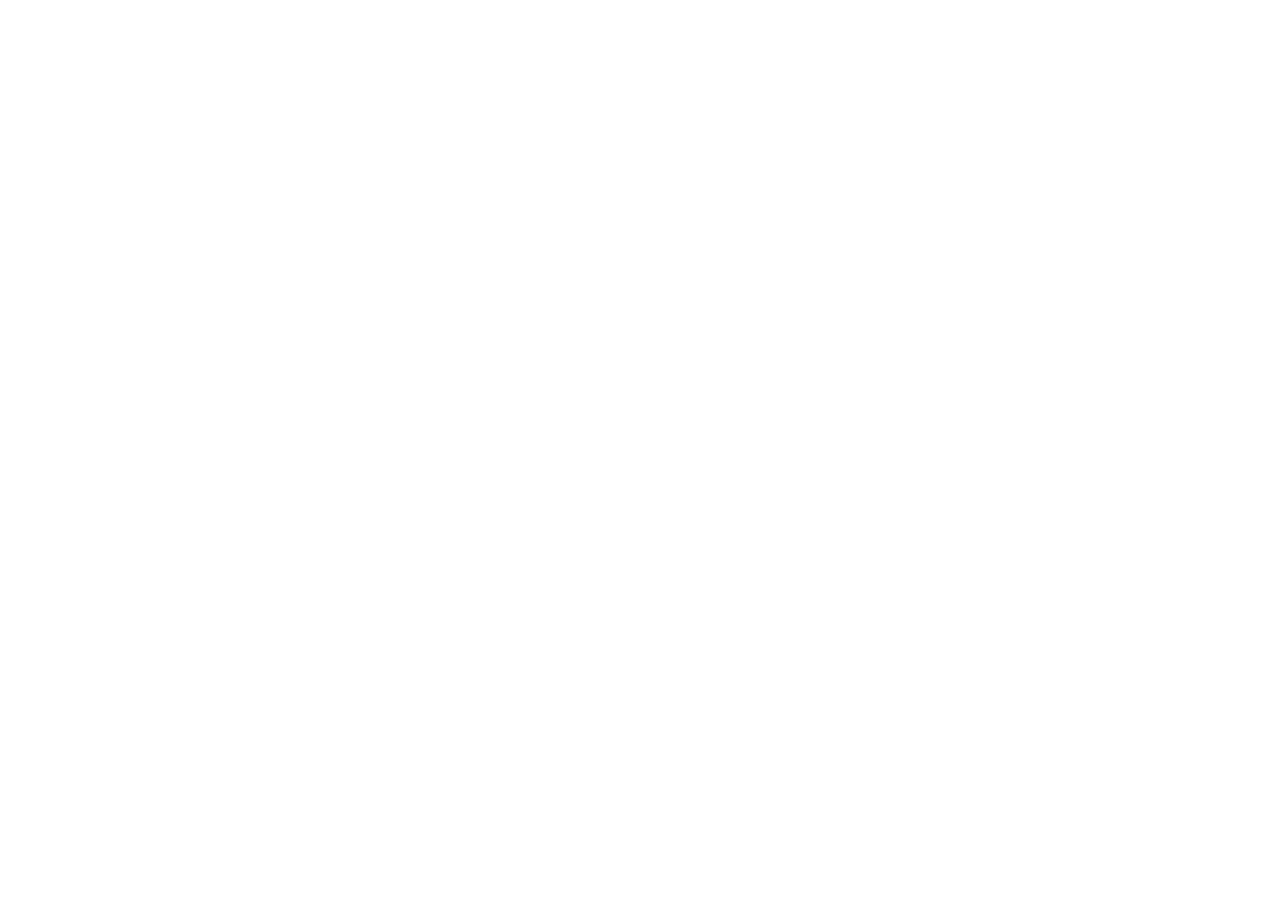
==== kontakt.html @ 18653d3c "Update kontakt.html" ====
<!DOCTYPE html>
<html lang="sv">

<head>
    <meta charset="UTF-8">
    <meta name="viewport" content="width=device-width, initial-scale=1.0">
    <title>Kontakt | Azka Ashraf</title>
    <link rel="stylesheet" href="style.css">
</head>
<body>
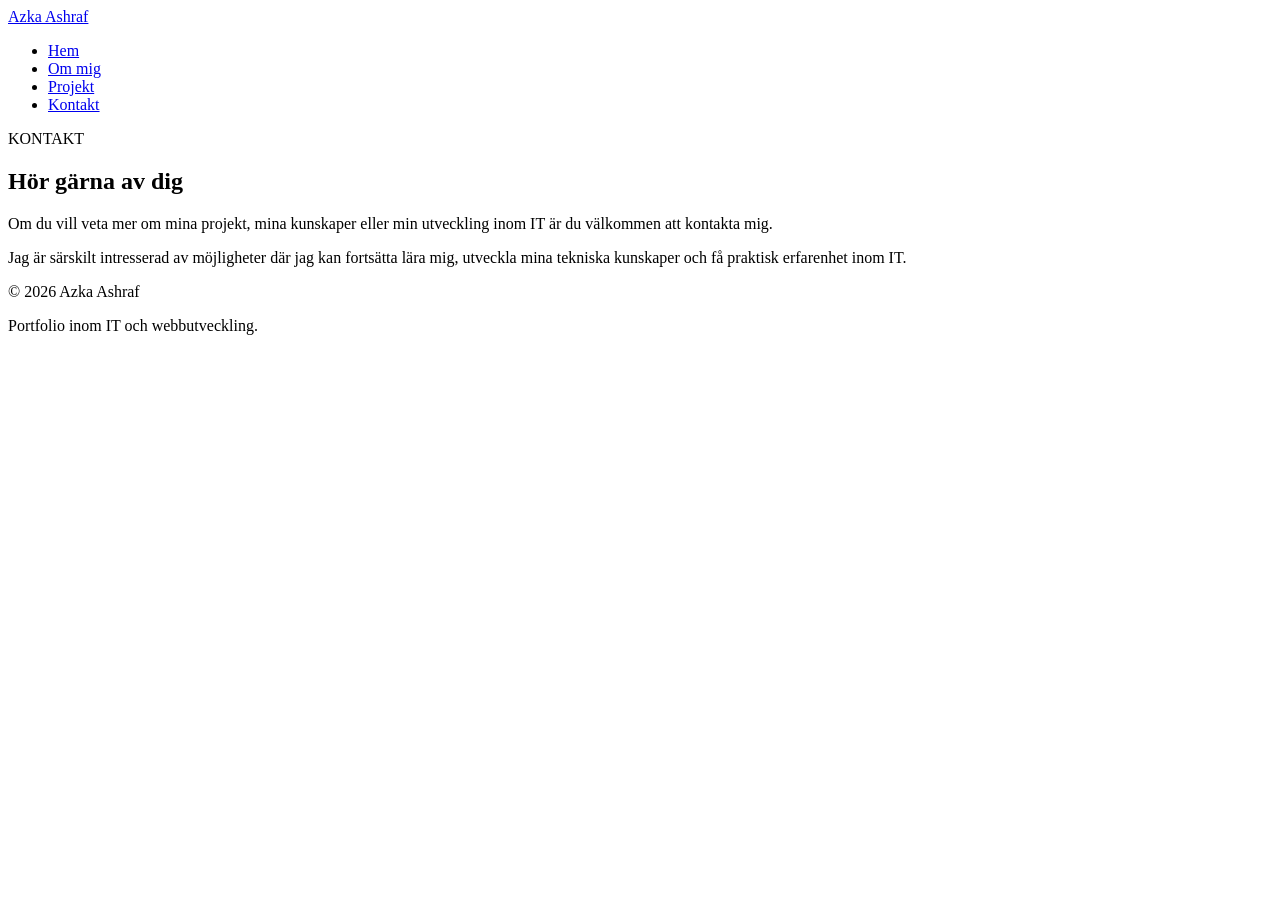
==== commit b190d93d: "Update kontakt.html" ====
--- a/kontakt.html
+++ b/kontakt.html
@@ -8,3 +8,41 @@
     <link rel="stylesheet" href="style.css">
 </head>
 <body>
+    <header>
+        <nav>
+            <a class="logo" href="index.html">Azka Ashraf</a>
+            
+            <ul>
+                <li><a href="index.html">Hem</a></li>
+                <li><a href="om-mig.html">Om mig</a></li>
+                <li><a href="projekt.html">Projekt</a></li>
+                <li><a href="kontakt.html" aria-current="page">Kontakt</a></li>
+            </ul>
+        </nav>
+    </header>
+    <main>
+
+    <section>
+        <p class="intro">KONTAKT</p>
+
+        <h1>Hör gärna av dig</h1>
+
+        <p>
+            Om du vill veta mer om mina projekt, mina kunskaper eller
+            min utveckling inom IT är du välkommen att kontakta mig.
+        </p>
+
+        <p>
+            Jag är särskilt intresserad av möjligheter där jag kan
+            fortsätta lära mig, utveckla mina tekniska kunskaper och
+            få praktisk erfarenhet inom IT.
+        </p>
+    </section>
+
+<footer>
+    <p>&copy; 2026 Azka Ashraf</p>
+    <p>Portfolio inom IT och webbutveckling.</p>
+</footer>
+
+</body>
+</html>
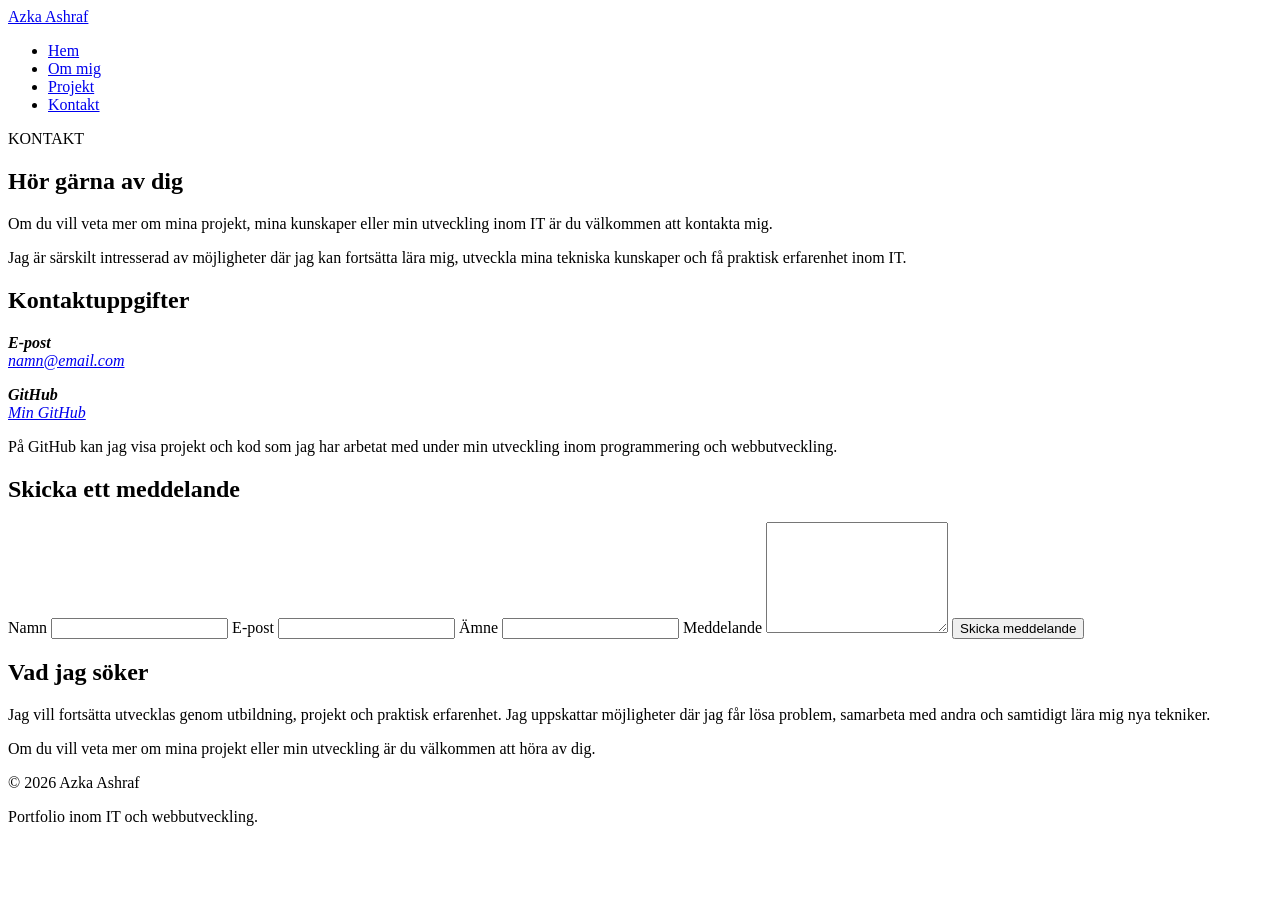
==== commit f6eda914: "Update kontakt.html" ====
--- a/kontakt.html
+++ b/kontakt.html
@@ -1,3 +1,4 @@
+
 <!DOCTYPE html>
 <html lang="sv">
 
@@ -7,20 +8,23 @@
     <title>Kontakt | Azka Ashraf</title>
     <link rel="stylesheet" href="style.css">
 </head>
+
 <body>
-    <header>
-        <nav>
-            <a class="logo" href="index.html">Azka Ashraf</a>
-            
-            <ul>
-                <li><a href="index.html">Hem</a></li>
-                <li><a href="om-mig.html">Om mig</a></li>
-                <li><a href="projekt.html">Projekt</a></li>
-                <li><a href="kontakt.html" aria-current="page">Kontakt</a></li>
-            </ul>
-        </nav>
-    </header>
-    <main>
+
+<header>
+    <nav>
+        <a class="logo" href="index.html">Azka Ashraf</a>
+
+        <ul>
+            <li><a href="index.html">Hem</a></li>
+            <li><a href="om-mig.html">Om mig</a></li>
+            <li><a href="projekt.html">Projekt</a></li>
+            <li><a href="kontakt.html" aria-current="page">Kontakt</a></li>
+        </ul>
+    </nav>
+</header>
+
+<main>
 
     <section>
         <p class="intro">KONTAKT</p>
@@ -39,10 +43,88 @@
         </p>
     </section>
 
+    <section class="contact-grid">
+
+        <article>
+            <h2>Kontaktuppgifter</h2>
+
+            <address>
+
+                <p>
+                    <strong>E-post</strong><br>
+                    <a href="mailto:namn@email.com">
+                        namn@email.com
+                    </a>
+                </p>
+
+                <p>
+                    <strong>GitHub</strong><br>
+                    <a href="DIN-GITHUB-LÄNK" target="_blank">
+                        Min GitHub
+                    </a>
+                </p>
+
+            </address>
+
+            <p>
+                På GitHub kan jag visa projekt och kod som jag har
+                arbetat med under min utveckling inom programmering
+                och webbutveckling.
+            </p>
+        </article>
+
+
+        <article>
+            <h2>Skicka ett meddelande</h2>
+
+            <form>
+
+                <label for="name">Namn</label>
+                <input type="text" id="name" name="name" required>
+
+                <label for="email">E-post</label>
+                <input type="email" id="email" name="email" required>
+
+                <label for="subject">Ämne</label>
+                <input type="text" id="subject" name="subject">
+
+                <label for="message">Meddelande</label>
+                <textarea id="message"
+                          name="message"
+                          rows="7"></textarea>
+
+                <button type="submit">Skicka meddelande</button>
+
+            </form>
+        </article>
+
+    </section>
+
+
+    <section class="quote">
+
+        <h2>Vad jag söker</h2>
+
+        <p>
+            Jag vill fortsätta utvecklas genom utbildning, projekt
+            och praktisk erfarenhet. Jag uppskattar möjligheter där
+            jag får lösa problem, samarbeta med andra och samtidigt
+            lära mig nya tekniker.
+        </p>
+
+        <p>
+            Om du vill veta mer om mina projekt eller min utveckling
+            är du välkommen att höra av dig.
+        </p>
+
+    </section>
+
+</main>
+
 <footer>
     <p>&copy; 2026 Azka Ashraf</p>
     <p>Portfolio inom IT och webbutveckling.</p>
 </footer>
 
 </body>
-</html>+</html>
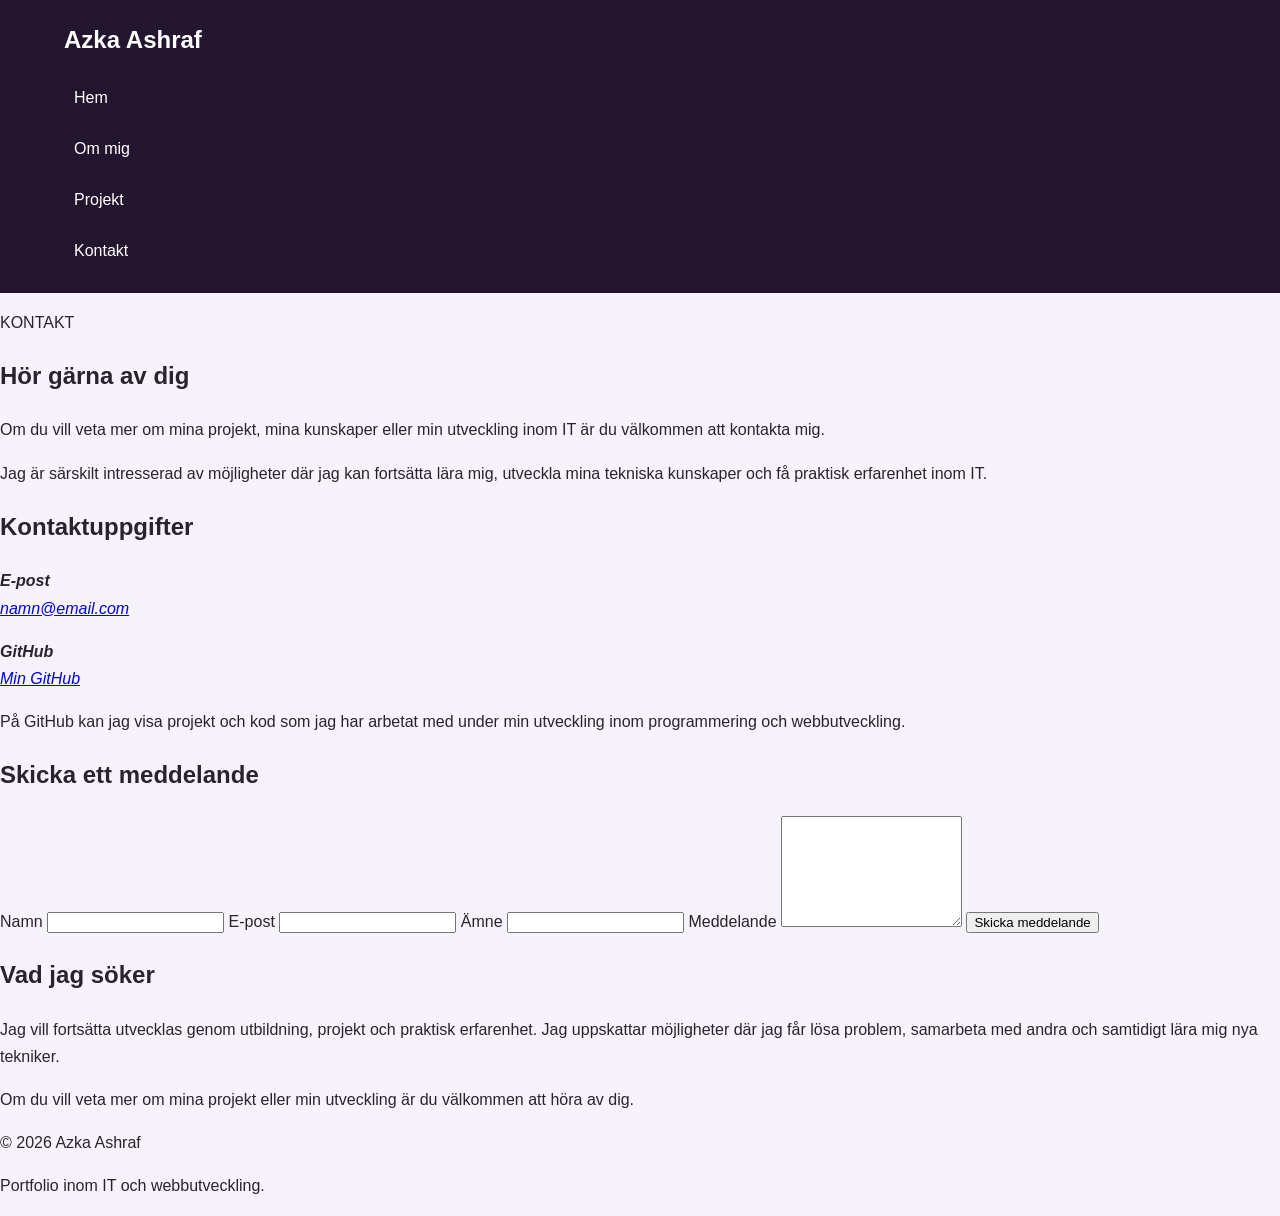
==== commit 29586a13: "Update kontakt.html" ====
--- a/kontakt.html
+++ b/kontakt.html
@@ -1,4 +1,3 @@
-
 <!DOCTYPE html>
 <html lang="sv">
 
@@ -43,7 +42,7 @@
         </p>
     </section>
 
-    <section class="contact-grid">
+    <section class="contact-grid" aria-label="Kontakt och meddelande">
 
         <article>
             <h2>Kontaktuppgifter</h2>
--- a/style.css
+++ b/style.css
@@ -0,0 +1,74 @@
+* {
+    box-sizing: border-box;
+}
+
+body {
+    margin: 0;
+    font-family: Arial, sans-serif;
+    background: #f7f3fb;
+    color: #29232f;
+    line-height: 1.7;
+}
+
+img {
+    max-width: 100%;
+    height: auto;
+    display: block;
+}
+
+/* =========================
+   HEADER
+========================= */
+
+header {
+    background: #24152f;
+    color: white;
+}
+
+nav {
+    width: 90%;
+    max-width: 1200px;
+    margin: 0 auto;
+    padding: 20px 0;
+
+    display: flex;
+    flex-direction: column;
+    gap: 15px;
+}
+
+.logo {
+    color: white;
+    text-decoration: none;
+    font-size: 24px;
+    font-weight: bold;
+}
+
+nav ul {
+    list-style: none;
+    padding: 0;
+    margin: 0;
+
+    display: flex;
+    flex-direction: column;
+    gap: 8px;
+}
+
+nav a {
+    color: white;
+    text-decoration: none;
+}
+
+nav ul a {
+    display: block;
+    padding: 8px 10px;
+    border-radius: 5px;
+}
+
+nav ul a:hover {
+    background: #7045a0;
+}
+
+nav a:focus {
+    outline: 3px solid #d8b4fe;
+    outline-offset: 3px;
+}
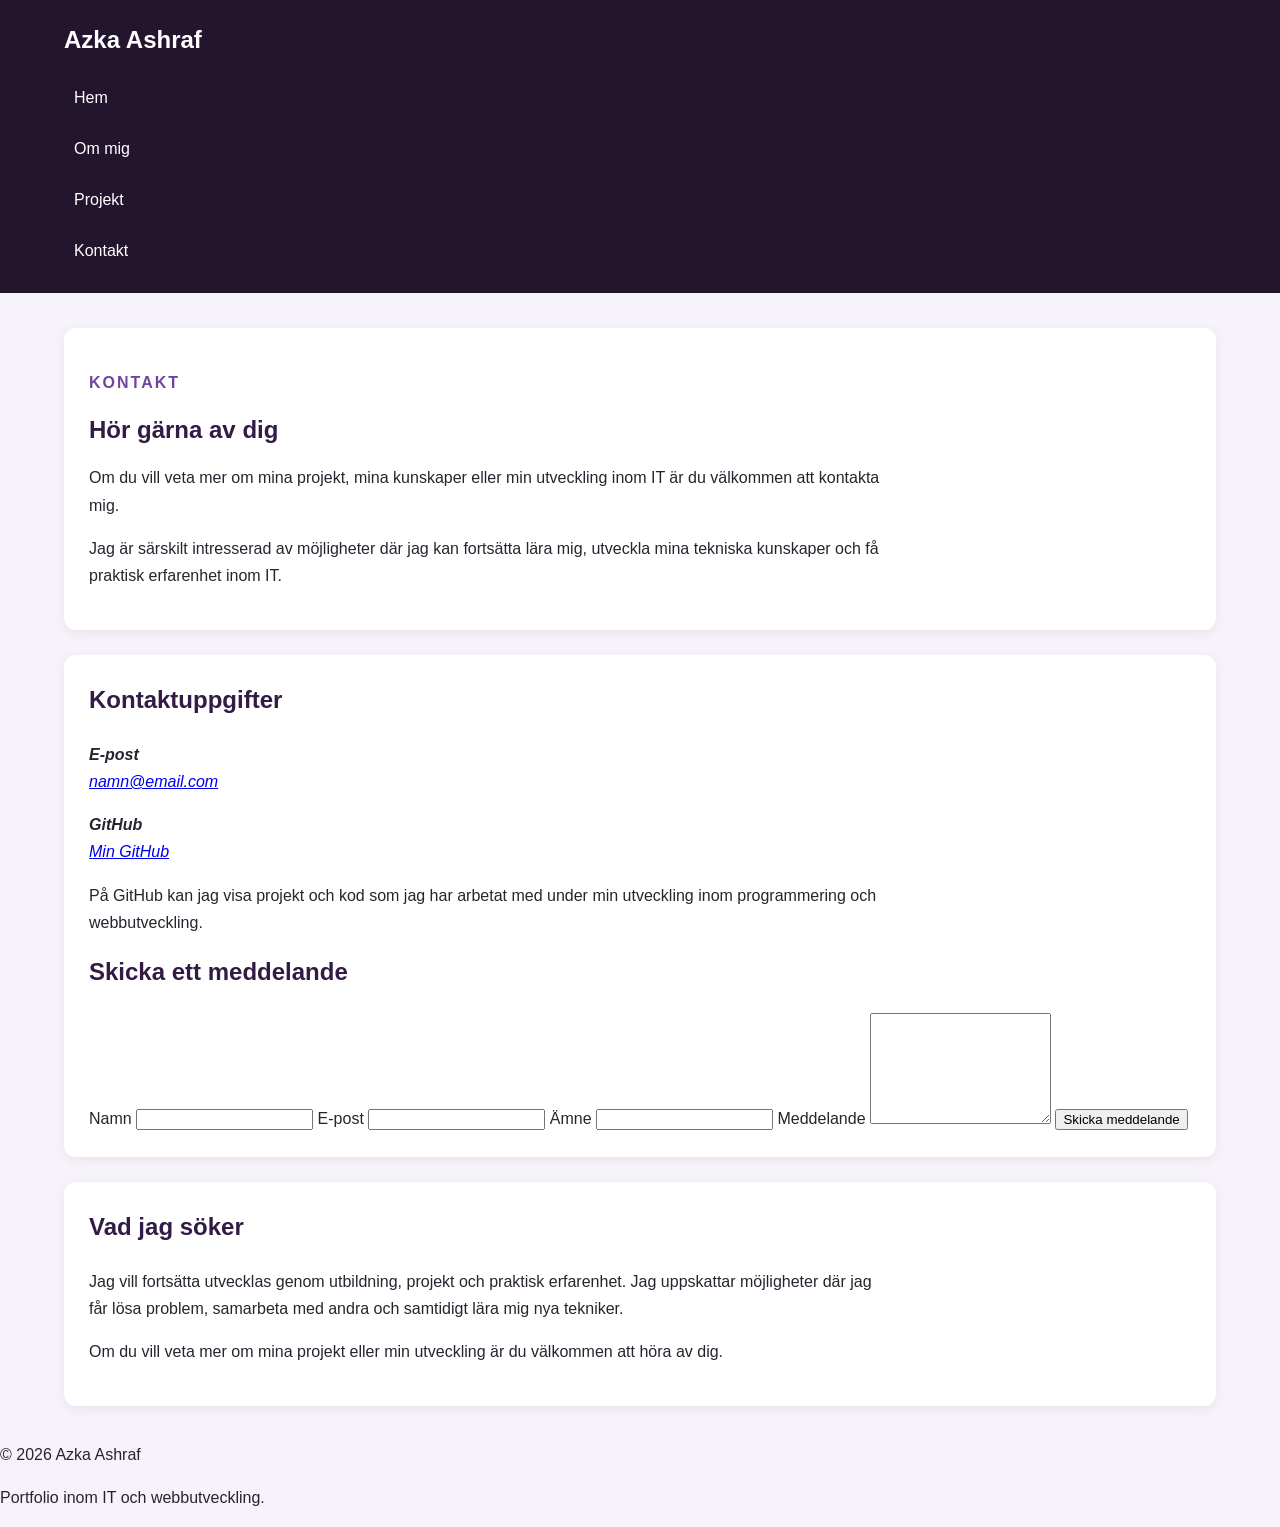
==== commit 61d993f9: "Update kontakt.html" ====
--- a/kontakt.html
+++ b/kontakt.html
@@ -58,7 +58,7 @@
 
                 <p>
                     <strong>GitHub</strong><br>
-                    <a href="DIN-GITHUB-LÄNK" target="_blank">
+                    <a href="https://github.com/Vision7990/Portfolio_Azka/tree/main">
                         Min GitHub
                     </a>
                 </p>
--- a/style.css
+++ b/style.css
@@ -16,9 +16,7 @@
     display: block;
 }
 
-/* =========================
-   HEADER
-========================= */
+/* HEADER */
 
 header {
     background: #24152f;
@@ -72,3 +70,134 @@
     outline: 3px solid #d8b4fe;
     outline-offset: 3px;
 }
+
+/* MAIN */
+
+main {
+    width: 90%;
+    max-width: 1200px;
+    margin: 35px auto;
+}
+
+section {
+    background: white;
+    padding: 25px;
+    margin-bottom: 25px;
+    border-radius: 12px;
+    box-shadow: 0 3px 12px rgba(50, 30, 70, 0.08);
+}
+
+h1,
+h2,
+h3 {
+    color: #321b45;
+}
+
+h1 {
+    line-height: 1.2;
+}
+
+h2 {
+    margin-top: 0;
+}
+
+h3 {
+    color: #7045a0;
+}
+
+p {
+    max-width: 800px;
+}
+
+.intro {
+    color: #7045a0;
+    font-weight: bold;
+    letter-spacing: 2px;
+}
+
+
+/* HERO */
+
+.hero {
+    display: grid;
+    grid-template-columns: 1fr;
+    gap: 30px;
+}
+
+.hero figure {
+    margin: 0;
+}
+
+.hero img {
+    width: 100%;
+    border-radius: 12px;
+}
+
+
+/* KNAPPAR */
+
+.button {
+    display: inline-block;
+    background: #7045a0;
+    color: white;
+    text-decoration: none;
+    padding: 10px 18px;
+    margin: 5px 5px 5px 0;
+    border-radius: 6px;
+}
+
+.button:hover {
+    background: #543279;
+}
+
+.button:focus {
+    outline: 3px solid #24152f;
+    outline-offset: 3px;
+}
+
+.button.secondary {
+    background: #3f3148;
+}
+
+.button.secondary:hover {
+    background: #24152f;
+}
+
+
+/* KORT */
+
+.card-list {
+    display: flex;
+    flex-direction: column;
+    gap: 20px;
+}
+
+.card-list article {
+    border: 1px solid #dfd3e8;
+    padding: 20px;
+    border-radius: 8px;
+    background: #fbf9fd;
+}
+
+
+/* PROJEKT */
+
+.project-grid {
+    display: grid;
+    grid-template-columns: 1fr;
+    gap: 20px;
+}
+
+.project-card {
+    padding: 20px;
+    border: 1px solid #dfd3e8;
+    border-radius: 10px;
+    background: #fbf9fd;
+}
+
+.project-card img {
+    width: 100%;
+    border-radius: 8px;
+    margin-bottom: 15px;
+}
+
